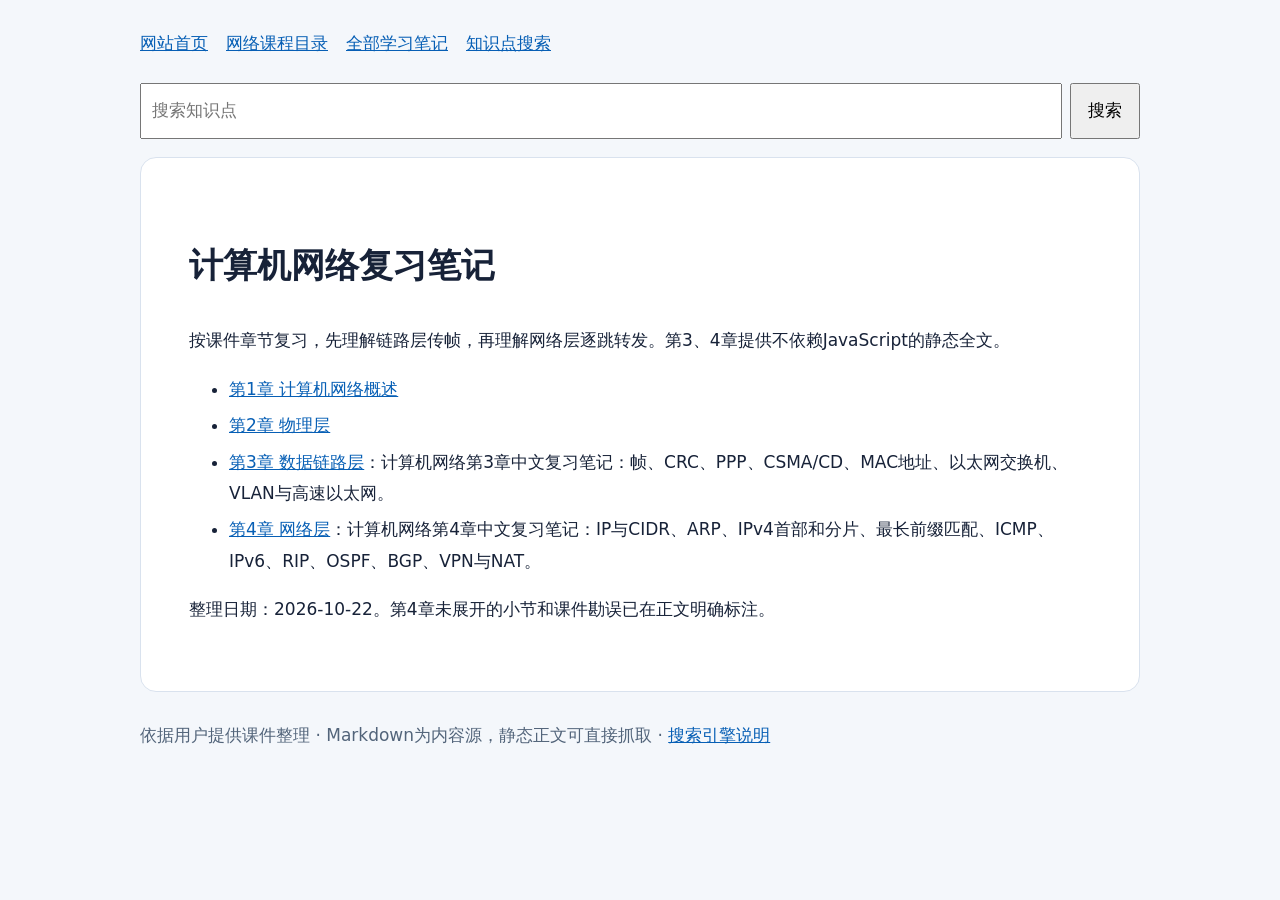
==== docs/network/index.html @ 8c4418cf "Add network chapters 3 and 4 with revision notes, search index and crawlable Pages" ====
<!doctype html>
<html lang="zh-CN"><head><meta charset="utf-8"><meta name="viewport" content="width=device-width, initial-scale=1"><title>计算机网络课程目录 · 计算机网络复习笔记</title><meta name="description" content="计算机网络第1至4章复习入口，第3章数据链路层与第4章网络层中文笔记、公式、对比与例题。"><meta name="robots" content="index,follow"><link rel="canonical" href="https://tangxiinrui1119.github.io/AI-Windows-Security-Assistant/network/index.html"><link rel="sitemap" type="application/xml" href="../sitemap.xml"><style>body{margin:0;background:#f4f7fb;color:#172238;font:17px/1.85 system-ui,"Microsoft YaHei",sans-serif}main{max-width:1000px;margin:auto;padding:28px 24px 70px}article{background:white;border:1px solid #d9e2ee;border-radius:16px;padding:clamp(18px,4vw,48px)}a{color:#075fb5}nav{display:flex;flex-wrap:wrap;gap:18px;margin-bottom:24px}h1{font-size:2em}h2{margin-top:2em;border-bottom:1px solid #dae3ed;padding-bottom:8px}h3{margin-top:1.6em}table{display:block;overflow:auto;border-collapse:collapse;max-width:100%;margin:22px 0;font-size:.92em}td,th{border:1px solid #cad5e3;padding:9px 13px;text-align:left}th{background:#eaf2fc}pre{overflow:auto;padding:18px;background:#eef3f9;border-radius:8px}code{font-family:Consolas,monospace;overflow-wrap:anywhere}blockquote{border-left:4px solid #2475ba;margin:18px 0;padding:1px 18px;background:#f2f7fd;color:#40526a}.search{display:flex;gap:8px;margin:18px 0}input{min-width:0;flex:1;padding:10px;font:inherit}button{padding:8px 16px;font:inherit}footer{margin-top:28px;color:#52647a}li{margin:5px 0}html{scroll-behavior:smooth}@media(max-width:600px){main{padding:16px 10px}body{font-size:16px}h1{font-size:1.6em}}</style></head><body><main><nav><a href="../index.html">网站首页</a><a href="index.html">网络课程目录</a><a href="../reader.html?f=notes/README.md">全部学习笔记</a><a href="../search.html">知识点搜索</a></nav><form class="search" action="../search.html" role="search"><input type="search" name="q" aria-label="搜索全部学习笔记" placeholder="搜索知识点"><button>搜索</button></form><article><h1>计算机网络复习笔记</h1><p>按课件章节复习，先理解链路层传帧，再理解网络层逐跳转发。第3、4章提供不依赖JavaScript的静态全文。</p><ul><li><a href="../reader.html?f=notes/network/01-network-overview.md">第1章 计算机网络概述</a></li><li><a href="../reader.html?f=notes/network/02-physical-layer.md">第2章 物理层</a></li><li><a href="03-data-link-layer.html">第3章 数据链路层</a>：计算机网络第3章中文复习笔记：帧、CRC、PPP、CSMA/CD、MAC地址、以太网交换机、VLAN与高速以太网。</li><li><a href="04-network-layer.html">第4章 网络层</a>：计算机网络第4章中文复习笔记：IP与CIDR、ARP、IPv4首部和分片、最长前缀匹配、ICMP、IPv6、RIP、OSPF、BGP、VPN与NAT。</li></ul><p>整理日期：2026-10-22。第4章未展开的小节和课件勘误已在正文明确标注。</p></article><footer>依据用户提供课件整理 · Markdown为内容源，静态正文可直接抓取 · <a href="../SEARCH-ENGINES.md">搜索引擎说明</a></footer></main></body></html>
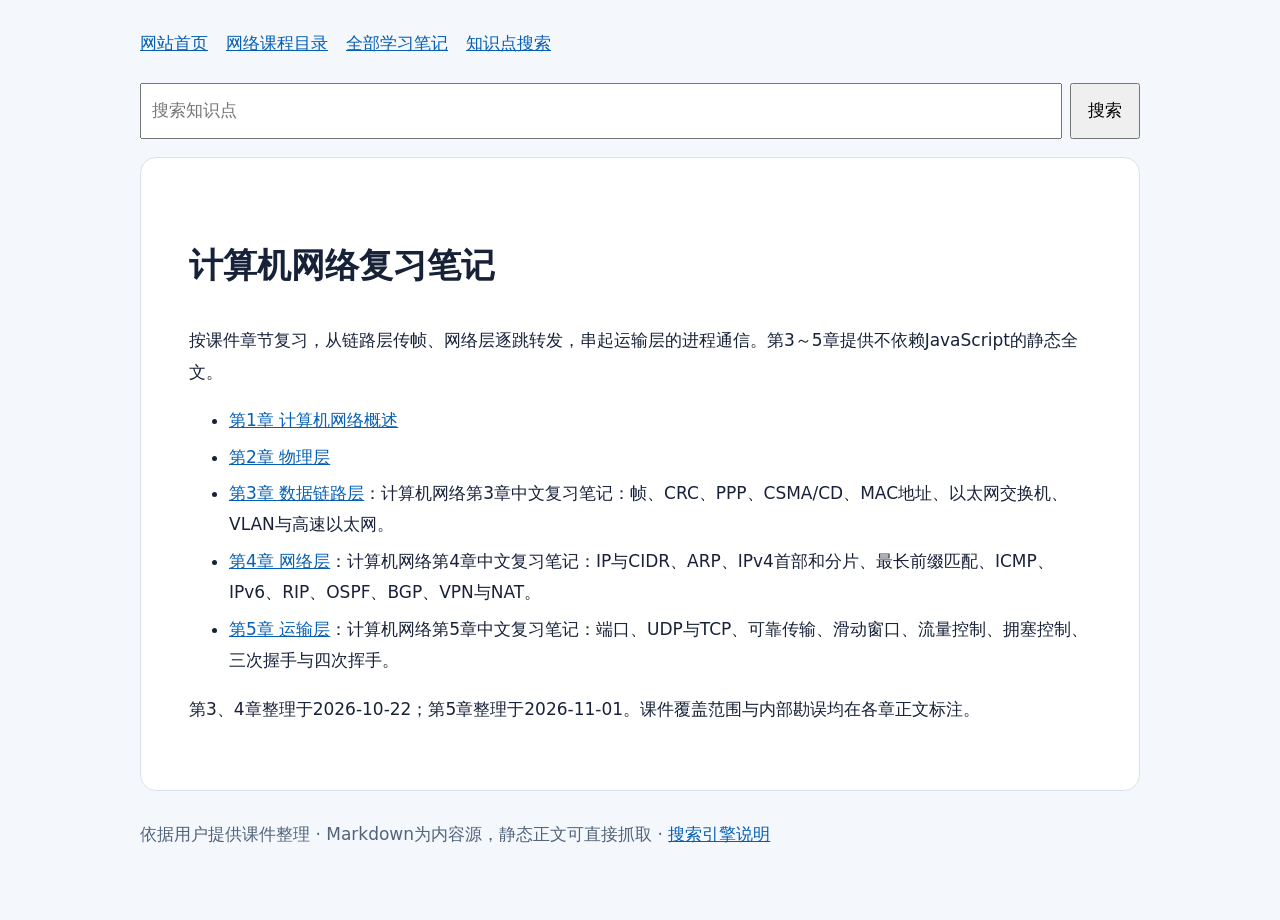
==== commit b3f8399a: "docs(network): publish PDF-verified chapter 5 transport notes Add chapter 5 Markdown and static read" ====
--- a/docs/network/index.html
+++ b/docs/network/index.html
@@ -1,2 +1,2 @@
 <!doctype html>
-<html lang="zh-CN"><head><meta charset="utf-8"><meta name="viewport" content="width=device-width, initial-scale=1"><title>计算机网络课程目录 · 计算机网络复习笔记</title><meta name="description" content="计算机网络第1至4章复习入口，第3章数据链路层与第4章网络层中文笔记、公式、对比与例题。"><meta name="robots" content="index,follow"><link rel="canonical" href="https://tangxiinrui1119.github.io/AI-Windows-Security-Assistant/network/index.html"><link rel="sitemap" type="application/xml" href="../sitemap.xml"><style>body{margin:0;background:#f4f7fb;color:#172238;font:17px/1.85 system-ui,"Microsoft YaHei",sans-serif}main{max-width:1000px;margin:auto;padding:28px 24px 70px}article{background:white;border:1px solid #d9e2ee;border-radius:16px;padding:clamp(18px,4vw,48px)}a{color:#075fb5}nav{display:flex;flex-wrap:wrap;gap:18px;margin-bottom:24px}h1{font-size:2em}h2{margin-top:2em;border-bottom:1px solid #dae3ed;padding-bottom:8px}h3{margin-top:1.6em}table{display:block;overflow:auto;border-collapse:collapse;max-width:100%;margin:22px 0;font-size:.92em}td,th{border:1px solid #cad5e3;padding:9px 13px;text-align:left}th{background:#eaf2fc}pre{overflow:auto;padding:18px;background:#eef3f9;border-radius:8px}code{font-family:Consolas,monospace;overflow-wrap:anywhere}blockquote{border-left:4px solid #2475ba;margin:18px 0;padding:1px 18px;background:#f2f7fd;color:#40526a}.search{display:flex;gap:8px;margin:18px 0}input{min-width:0;flex:1;padding:10px;font:inherit}button{padding:8px 16px;font:inherit}footer{margin-top:28px;color:#52647a}li{margin:5px 0}html{scroll-behavior:smooth}@media(max-width:600px){main{padding:16px 10px}body{font-size:16px}h1{font-size:1.6em}}</style></head><body><main><nav><a href="../index.html">网站首页</a><a href="index.html">网络课程目录</a><a href="../reader.html?f=notes/README.md">全部学习笔记</a><a href="../search.html">知识点搜索</a></nav><form class="search" action="../search.html" role="search"><input type="search" name="q" aria-label="搜索全部学习笔记" placeholder="搜索知识点"><button>搜索</button></form><article><h1>计算机网络复习笔记</h1><p>按课件章节复习，先理解链路层传帧，再理解网络层逐跳转发。第3、4章提供不依赖JavaScript的静态全文。</p><ul><li><a href="../reader.html?f=notes/network/01-network-overview.md">第1章 计算机网络概述</a></li><li><a href="../reader.html?f=notes/network/02-physical-layer.md">第2章 物理层</a></li><li><a href="03-data-link-layer.html">第3章 数据链路层</a>：计算机网络第3章中文复习笔记：帧、CRC、PPP、CSMA/CD、MAC地址、以太网交换机、VLAN与高速以太网。</li><li><a href="04-network-layer.html">第4章 网络层</a>：计算机网络第4章中文复习笔记：IP与CIDR、ARP、IPv4首部和分片、最长前缀匹配、ICMP、IPv6、RIP、OSPF、BGP、VPN与NAT。</li></ul><p>整理日期：2026-10-22。第4章未展开的小节和课件勘误已在正文明确标注。</p></article><footer>依据用户提供课件整理 · Markdown为内容源，静态正文可直接抓取 · <a href="../SEARCH-ENGINES.md">搜索引擎说明</a></footer></main></body></html>
+<html lang="zh-CN"><head><meta charset="utf-8"><meta name="viewport" content="width=device-width, initial-scale=1"><title>计算机网络课程目录 · 计算机网络复习笔记</title><meta name="description" content="计算机网络第1至5章复习入口，第3章数据链路层、第4章网络层与第5章运输层中文笔记、公式、对比与例题。"><meta name="robots" content="index,follow"><link rel="canonical" href="https://tangxiinrui1119.github.io/AI-Windows-Security-Assistant/network/index.html"><link rel="sitemap" type="application/xml" href="../sitemap.xml"><style>body{margin:0;background:#f4f7fb;color:#172238;font:17px/1.85 system-ui,"Microsoft YaHei",sans-serif}main{max-width:1000px;margin:auto;padding:28px 24px 70px}article{background:white;border:1px solid #d9e2ee;border-radius:16px;padding:clamp(18px,4vw,48px)}a{color:#075fb5}nav{display:flex;flex-wrap:wrap;gap:18px;margin-bottom:24px}h1{font-size:2em}h2{margin-top:2em;border-bottom:1px solid #dae3ed;padding-bottom:8px}h3{margin-top:1.6em}table{display:block;overflow:auto;border-collapse:collapse;max-width:100%;margin:22px 0;font-size:.92em}td,th{border:1px solid #cad5e3;padding:9px 13px;text-align:left}th{background:#eaf2fc}pre{overflow:auto;padding:18px;background:#eef3f9;border-radius:8px}code{font-family:Consolas,monospace;overflow-wrap:anywhere}blockquote{border-left:4px solid #2475ba;margin:18px 0;padding:1px 18px;background:#f2f7fd;color:#40526a}.search{display:flex;gap:8px;margin:18px 0}input{min-width:0;flex:1;padding:10px;font:inherit}button{padding:8px 16px;font:inherit}footer{margin-top:28px;color:#52647a}li{margin:5px 0}html{scroll-behavior:smooth}@media(max-width:600px){main{padding:16px 10px}body{font-size:16px}h1{font-size:1.6em}}</style></head><body><main><nav><a href="../index.html">网站首页</a><a href="index.html">网络课程目录</a><a href="../reader.html?f=notes/README.md">全部学习笔记</a><a href="../search.html">知识点搜索</a></nav><form class="search" action="../search.html" role="search"><input type="search" name="q" aria-label="搜索全部学习笔记" placeholder="搜索知识点"><button>搜索</button></form><article><h1>计算机网络复习笔记</h1><p>按课件章节复习，从链路层传帧、网络层逐跳转发，串起运输层的进程通信。第3～5章提供不依赖JavaScript的静态全文。</p><ul><li><a href="../reader.html?f=notes/network/01-network-overview.md">第1章 计算机网络概述</a></li><li><a href="../reader.html?f=notes/network/02-physical-layer.md">第2章 物理层</a></li><li><a href="03-data-link-layer.html">第3章 数据链路层</a>：计算机网络第3章中文复习笔记：帧、CRC、PPP、CSMA/CD、MAC地址、以太网交换机、VLAN与高速以太网。</li><li><a href="04-network-layer.html">第4章 网络层</a>：计算机网络第4章中文复习笔记：IP与CIDR、ARP、IPv4首部和分片、最长前缀匹配、ICMP、IPv6、RIP、OSPF、BGP、VPN与NAT。</li><li><a href="05-transport-layer.html">第5章 运输层</a>：计算机网络第5章中文复习笔记：端口、UDP与TCP、可靠传输、滑动窗口、流量控制、拥塞控制、三次握手与四次挥手。</li></ul><p>第3、4章整理于2026-10-22；第5章整理于2026-11-01。课件覆盖范围与内部勘误均在各章正文标注。</p></article><footer>依据用户提供课件整理 · Markdown为内容源，静态正文可直接抓取 · <a href="../SEARCH-ENGINES.md">搜索引擎说明</a></footer></main></body></html>
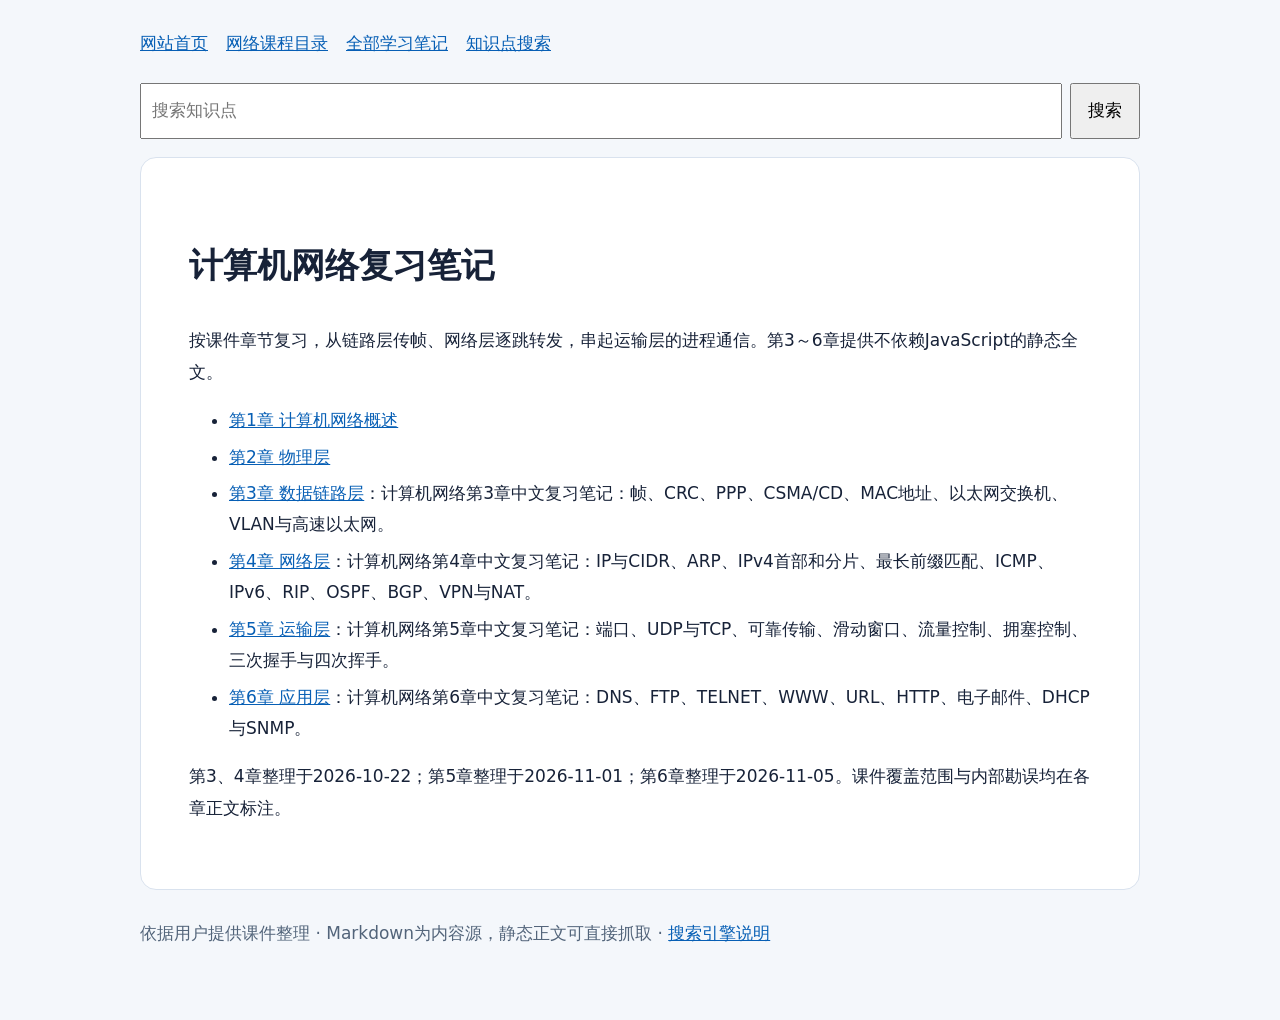
==== commit 437db314: "Add Chapter 6 to network Pages directory" ====
--- a/docs/network/index.html
+++ b/docs/network/index.html
@@ -1,2 +1,2 @@
 <!doctype html>
-<html lang="zh-CN"><head><meta charset="utf-8"><meta name="viewport" content="width=device-width, initial-scale=1"><title>计算机网络课程目录 · 计算机网络复习笔记</title><meta name="description" content="计算机网络第1至5章复习入口，第3章数据链路层、第4章网络层与第5章运输层中文笔记、公式、对比与例题。"><meta name="robots" content="index,follow"><link rel="canonical" href="https://tangxiinrui1119.github.io/AI-Windows-Security-Assistant/network/index.html"><link rel="sitemap" type="application/xml" href="../sitemap.xml"><style>body{margin:0;background:#f4f7fb;color:#172238;font:17px/1.85 system-ui,"Microsoft YaHei",sans-serif}main{max-width:1000px;margin:auto;padding:28px 24px 70px}article{background:white;border:1px solid #d9e2ee;border-radius:16px;padding:clamp(18px,4vw,48px)}a{color:#075fb5}nav{display:flex;flex-wrap:wrap;gap:18px;margin-bottom:24px}h1{font-size:2em}h2{margin-top:2em;border-bottom:1px solid #dae3ed;padding-bottom:8px}h3{margin-top:1.6em}table{display:block;overflow:auto;border-collapse:collapse;max-width:100%;margin:22px 0;font-size:.92em}td,th{border:1px solid #cad5e3;padding:9px 13px;text-align:left}th{background:#eaf2fc}pre{overflow:auto;padding:18px;background:#eef3f9;border-radius:8px}code{font-family:Consolas,monospace;overflow-wrap:anywhere}blockquote{border-left:4px solid #2475ba;margin:18px 0;padding:1px 18px;background:#f2f7fd;color:#40526a}.search{display:flex;gap:8px;margin:18px 0}input{min-width:0;flex:1;padding:10px;font:inherit}button{padding:8px 16px;font:inherit}footer{margin-top:28px;color:#52647a}li{margin:5px 0}html{scroll-behavior:smooth}@media(max-width:600px){main{padding:16px 10px}body{font-size:16px}h1{font-size:1.6em}}</style></head><body><main><nav><a href="../index.html">网站首页</a><a href="index.html">网络课程目录</a><a href="../reader.html?f=notes/README.md">全部学习笔记</a><a href="../search.html">知识点搜索</a></nav><form class="search" action="../search.html" role="search"><input type="search" name="q" aria-label="搜索全部学习笔记" placeholder="搜索知识点"><button>搜索</button></form><article><h1>计算机网络复习笔记</h1><p>按课件章节复习，从链路层传帧、网络层逐跳转发，串起运输层的进程通信。第3～5章提供不依赖JavaScript的静态全文。</p><ul><li><a href="../reader.html?f=notes/network/01-network-overview.md">第1章 计算机网络概述</a></li><li><a href="../reader.html?f=notes/network/02-physical-layer.md">第2章 物理层</a></li><li><a href="03-data-link-layer.html">第3章 数据链路层</a>：计算机网络第3章中文复习笔记：帧、CRC、PPP、CSMA/CD、MAC地址、以太网交换机、VLAN与高速以太网。</li><li><a href="04-network-layer.html">第4章 网络层</a>：计算机网络第4章中文复习笔记：IP与CIDR、ARP、IPv4首部和分片、最长前缀匹配、ICMP、IPv6、RIP、OSPF、BGP、VPN与NAT。</li><li><a href="05-transport-layer.html">第5章 运输层</a>：计算机网络第5章中文复习笔记：端口、UDP与TCP、可靠传输、滑动窗口、流量控制、拥塞控制、三次握手与四次挥手。</li></ul><p>第3、4章整理于2026-10-22；第5章整理于2026-11-01。课件覆盖范围与内部勘误均在各章正文标注。</p></article><footer>依据用户提供课件整理 · Markdown为内容源，静态正文可直接抓取 · <a href="../SEARCH-ENGINES.md">搜索引擎说明</a></footer></main></body></html>
+<html lang="zh-CN"><head><meta charset="utf-8"><meta name="viewport" content="width=device-width, initial-scale=1"><title>计算机网络课程目录 · 计算机网络复习笔记</title><meta name="description" content="计算机网络第1至6章复习入口，第3章数据链路层、第4章网络层、第5章运输层与第6章应用层中文笔记、公式、对比与例题。"><meta name="robots" content="index,follow"><link rel="canonical" href="https://tangxiinrui1119.github.io/AI-Windows-Security-Assistant/network/index.html"><link rel="sitemap" type="application/xml" href="../sitemap.xml"><style>body{margin:0;background:#f4f7fb;color:#172238;font:17px/1.85 system-ui,"Microsoft YaHei",sans-serif}main{max-width:1000px;margin:auto;padding:28px 24px 70px}article{background:white;border:1px solid #d9e2ee;border-radius:16px;padding:clamp(18px,4vw,48px)}a{color:#075fb5}nav{display:flex;flex-wrap:wrap;gap:18px;margin-bottom:24px}h1{font-size:2em}h2{margin-top:2em;border-bottom:1px solid #dae3ed;padding-bottom:8px}h3{margin-top:1.6em}table{display:block;overflow:auto;border-collapse:collapse;max-width:100%;margin:22px 0;font-size:.92em}td,th{border:1px solid #cad5e3;padding:9px 13px;text-align:left}th{background:#eaf2fc}pre{overflow:auto;padding:18px;background:#eef3f9;border-radius:8px}code{font-family:Consolas,monospace;overflow-wrap:anywhere}blockquote{border-left:4px solid #2475ba;margin:18px 0;padding:1px 18px;background:#f2f7fd;color:#40526a}.search{display:flex;gap:8px;margin:18px 0}input{min-width:0;flex:1;padding:10px;font:inherit}button{padding:8px 16px;font:inherit}footer{margin-top:28px;color:#52647a}li{margin:5px 0}html{scroll-behavior:smooth}@media(max-width:600px){main{padding:16px 10px}body{font-size:16px}h1{font-size:1.6em}}</style></head><body><main><nav><a href="../index.html">网站首页</a><a href="index.html">网络课程目录</a><a href="../reader.html?f=notes/README.md">全部学习笔记</a><a href="../search.html">知识点搜索</a></nav><form class="search" action="../search.html" role="search"><input type="search" name="q" aria-label="搜索全部学习笔记" placeholder="搜索知识点"><button>搜索</button></form><article><h1>计算机网络复习笔记</h1><p>按课件章节复习，从链路层传帧、网络层逐跳转发，串起运输层的进程通信。第3～6章提供不依赖JavaScript的静态全文。</p><ul><li><a href="../reader.html?f=notes/network/01-network-overview.md">第1章 计算机网络概述</a></li><li><a href="../reader.html?f=notes/network/02-physical-layer.md">第2章 物理层</a></li><li><a href="03-data-link-layer.html">第3章 数据链路层</a>：计算机网络第3章中文复习笔记：帧、CRC、PPP、CSMA/CD、MAC地址、以太网交换机、VLAN与高速以太网。</li><li><a href="04-network-layer.html">第4章 网络层</a>：计算机网络第4章中文复习笔记：IP与CIDR、ARP、IPv4首部和分片、最长前缀匹配、ICMP、IPv6、RIP、OSPF、BGP、VPN与NAT。</li><li><a href="05-transport-layer.html">第5章 运输层</a>：计算机网络第5章中文复习笔记：端口、UDP与TCP、可靠传输、滑动窗口、流量控制、拥塞控制、三次握手与四次挥手。</li><li><a href="06-application-layer.html">第6章 应用层</a>：计算机网络第6章中文复习笔记：DNS、FTP、TELNET、WWW、URL、HTTP、电子邮件、DHCP与SNMP。</li></ul><p>第3、4章整理于2026-10-22；第5章整理于2026-11-01；第6章整理于2026-11-05。课件覆盖范围与内部勘误均在各章正文标注。</p></article><footer>依据用户提供课件整理 · Markdown为内容源，静态正文可直接抓取 · <a href="../SEARCH-ENGINES.md">搜索引擎说明</a></footer></main></body></html>
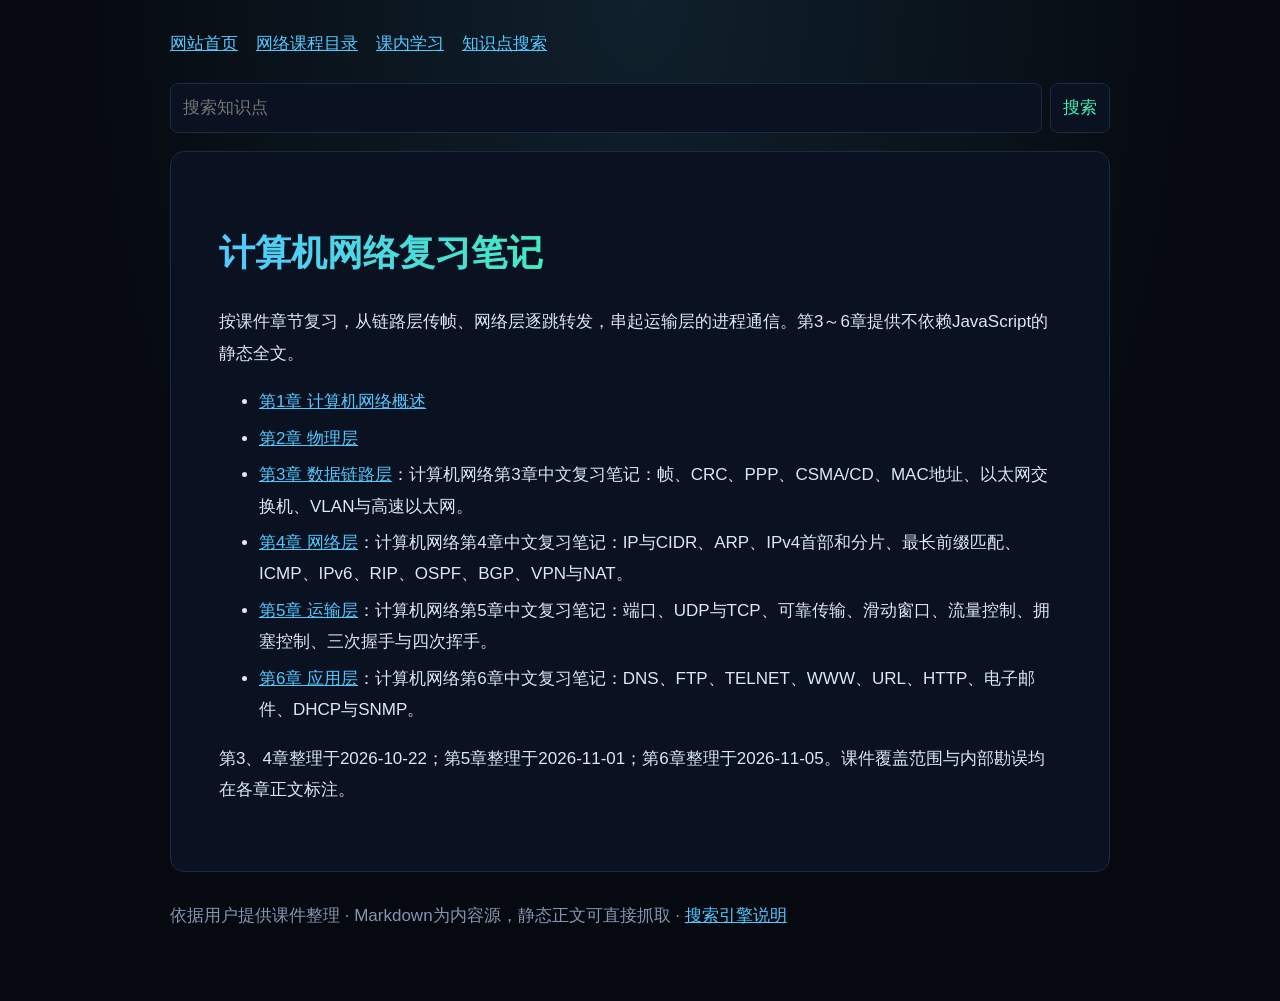
==== commit 19df64bc: "Organize the reader into three knowledge hubs" ====
--- a/docs/network/index.html
+++ b/docs/network/index.html
@@ -1,2 +1,21 @@
 <!doctype html>
-<html lang="zh-CN"><head><meta charset="utf-8"><meta name="viewport" content="width=device-width, initial-scale=1"><title>计算机网络课程目录 · 计算机网络复习笔记</title><meta name="description" content="计算机网络第1至6章复习入口，第3章数据链路层、第4章网络层、第5章运输层与第6章应用层中文笔记、公式、对比与例题。"><meta name="robots" content="index,follow"><link rel="canonical" href="https://tangxiinrui1119.github.io/AI-Windows-Security-Assistant/network/index.html"><link rel="sitemap" type="application/xml" href="../sitemap.xml"><style>body{margin:0;background:#f4f7fb;color:#172238;font:17px/1.85 system-ui,"Microsoft YaHei",sans-serif}main{max-width:1000px;margin:auto;padding:28px 24px 70px}article{background:white;border:1px solid #d9e2ee;border-radius:16px;padding:clamp(18px,4vw,48px)}a{color:#075fb5}nav{display:flex;flex-wrap:wrap;gap:18px;margin-bottom:24px}h1{font-size:2em}h2{margin-top:2em;border-bottom:1px solid #dae3ed;padding-bottom:8px}h3{margin-top:1.6em}table{display:block;overflow:auto;border-collapse:collapse;max-width:100%;margin:22px 0;font-size:.92em}td,th{border:1px solid #cad5e3;padding:9px 13px;text-align:left}th{background:#eaf2fc}pre{overflow:auto;padding:18px;background:#eef3f9;border-radius:8px}code{font-family:Consolas,monospace;overflow-wrap:anywhere}blockquote{border-left:4px solid #2475ba;margin:18px 0;padding:1px 18px;background:#f2f7fd;color:#40526a}.search{display:flex;gap:8px;margin:18px 0}input{min-width:0;flex:1;padding:10px;font:inherit}button{padding:8px 16px;font:inherit}footer{margin-top:28px;color:#52647a}li{margin:5px 0}html{scroll-behavior:smooth}@media(max-width:600px){main{padding:16px 10px}body{font-size:16px}h1{font-size:1.6em}}</style></head><body><main><nav><a href="../index.html">网站首页</a><a href="index.html">网络课程目录</a><a href="../reader.html?f=notes/README.md">全部学习笔记</a><a href="../search.html">知识点搜索</a></nav><form class="search" action="../search.html" role="search"><input type="search" name="q" aria-label="搜索全部学习笔记" placeholder="搜索知识点"><button>搜索</button></form><article><h1>计算机网络复习笔记</h1><p>按课件章节复习，从链路层传帧、网络层逐跳转发，串起运输层的进程通信。第3～6章提供不依赖JavaScript的静态全文。</p><ul><li><a href="../reader.html?f=notes/network/01-network-overview.md">第1章 计算机网络概述</a></li><li><a href="../reader.html?f=notes/network/02-physical-layer.md">第2章 物理层</a></li><li><a href="03-data-link-layer.html">第3章 数据链路层</a>：计算机网络第3章中文复习笔记：帧、CRC、PPP、CSMA/CD、MAC地址、以太网交换机、VLAN与高速以太网。</li><li><a href="04-network-layer.html">第4章 网络层</a>：计算机网络第4章中文复习笔记：IP与CIDR、ARP、IPv4首部和分片、最长前缀匹配、ICMP、IPv6、RIP、OSPF、BGP、VPN与NAT。</li><li><a href="05-transport-layer.html">第5章 运输层</a>：计算机网络第5章中文复习笔记：端口、UDP与TCP、可靠传输、滑动窗口、流量控制、拥塞控制、三次握手与四次挥手。</li><li><a href="06-application-layer.html">第6章 应用层</a>：计算机网络第6章中文复习笔记：DNS、FTP、TELNET、WWW、URL、HTTP、电子邮件、DHCP与SNMP。</li></ul><p>第3、4章整理于2026-10-22；第5章整理于2026-11-01；第6章整理于2026-11-05。课件覆盖范围与内部勘误均在各章正文标注。</p></article><footer>依据用户提供课件整理 · Markdown为内容源，静态正文可直接抓取 · <a href="../SEARCH-ENGINES.md">搜索引擎说明</a></footer></main></body></html>
+<html lang="zh-CN"><head><meta charset="utf-8"><meta name="viewport" content="width=device-width, initial-scale=1"><title>计算机网络课程目录 · 计算机网络复习笔记</title><meta name="description" content="计算机网络第1至6章复习入口，第3章数据链路层、第4章网络层、第5章运输层与第6章应用层中文笔记、公式、对比与例题。"><meta name="robots" content="index,follow"><link rel="canonical" href="https://tangxiinrui1119.github.io/AI-Windows-Security-Assistant/network/index.html"><link rel="sitemap" type="application/xml" href="../sitemap.xml"><style>
+:root{--bg:#06090f;--panel:#0a1120;--panel2:#0d1626;--border:#1b2a45;--text:#dbe7f5;--dim:#8596b3;--cyan:#53c8ff;--green:#3df5b0}
+body{margin:0;background:radial-gradient(ellipse at 50% 0,rgba(83,200,255,.12),transparent 65%),var(--bg);color:var(--text);font:17px/1.85 -apple-system,"PingFang SC","Microsoft YaHei","Segoe UI",sans-serif;min-height:100vh}
+main{max-width:940px;margin:auto;padding:28px 24px 70px}
+article{background:var(--panel);border:1px solid var(--border);border-radius:14px;padding:clamp(18px,4vw,48px)}
+a{color:var(--cyan)}a:hover{color:var(--green)}
+nav{display:flex;flex-wrap:wrap;gap:12px 18px;margin-bottom:24px}
+h1{font-size:clamp(24px,4.5vw,36px);line-height:1.3;background:linear-gradient(92deg,#53c8ff,#3df5b0,#9d7bff);background-clip:text;color:transparent}
+h2{margin-top:2em;border-bottom:1px solid var(--border);padding-bottom:8px}h3{margin-top:1.6em;color:var(--cyan)}
+table{display:block;overflow:auto;border-collapse:collapse;max-width:100%;margin:22px 0;font-size:.92em}
+td,th{border:1px solid var(--border);padding:9px 13px;text-align:left}th{background:rgba(83,200,255,.09);color:var(--cyan)}
+pre{overflow:auto;padding:18px;background:var(--panel2);border:1px solid var(--border);border-radius:12px}
+code{font-family:"Cascadia Code",Consolas,monospace;overflow-wrap:anywhere}
+blockquote{border-left:3px solid var(--green);padding:8px 16px;background:rgba(61,245,176,.05);color:var(--dim)}
+.search{display:flex;gap:8px;margin:18px 0}
+input,button{padding:8px 12px;font:inherit;color:inherit;background:var(--panel);border:1px solid var(--border);border-radius:8px}
+input{min-width:0;flex:1}button{color:var(--green);cursor:pointer}
+footer{margin-top:28px;color:var(--dim)}li{margin:5px 0}
+@media(max-width:600px){main{padding:16px 10px}body{font-size:16px}}
+</style></head><body><main><nav><a href="../index.html">网站首页</a><a href="index.html">网络课程目录</a><a href="../reader.html?f=notes/courses/README.md">课内学习</a><a href="../search.html">知识点搜索</a></nav><form class="search" action="../search.html" role="search"><input type="search" name="q" aria-label="搜索笔记与项目" placeholder="搜索知识点"><button>搜索</button></form><article><h1>计算机网络复习笔记</h1><p>按课件章节复习，从链路层传帧、网络层逐跳转发，串起运输层的进程通信。第3～6章提供不依赖JavaScript的静态全文。</p><ul><li><a href="../reader.html?f=notes/network/01-network-overview.md">第1章 计算机网络概述</a></li><li><a href="../reader.html?f=notes/network/02-physical-layer.md">第2章 物理层</a></li><li><a href="03-data-link-layer.html">第3章 数据链路层</a>：计算机网络第3章中文复习笔记：帧、CRC、PPP、CSMA/CD、MAC地址、以太网交换机、VLAN与高速以太网。</li><li><a href="04-network-layer.html">第4章 网络层</a>：计算机网络第4章中文复习笔记：IP与CIDR、ARP、IPv4首部和分片、最长前缀匹配、ICMP、IPv6、RIP、OSPF、BGP、VPN与NAT。</li><li><a href="05-transport-layer.html">第5章 运输层</a>：计算机网络第5章中文复习笔记：端口、UDP与TCP、可靠传输、滑动窗口、流量控制、拥塞控制、三次握手与四次挥手。</li><li><a href="06-application-layer.html">第6章 应用层</a>：计算机网络第6章中文复习笔记：DNS、FTP、TELNET、WWW、URL、HTTP、电子邮件、DHCP与SNMP。</li></ul><p>第3、4章整理于2026-10-22；第5章整理于2026-11-01；第6章整理于2026-11-05。课件覆盖范围与内部勘误均在各章正文标注。</p></article><footer>依据用户提供课件整理 · Markdown为内容源，静态正文可直接抓取 · <a href="../SEARCH-ENGINES.md">搜索引擎说明</a></footer></main></body></html>
